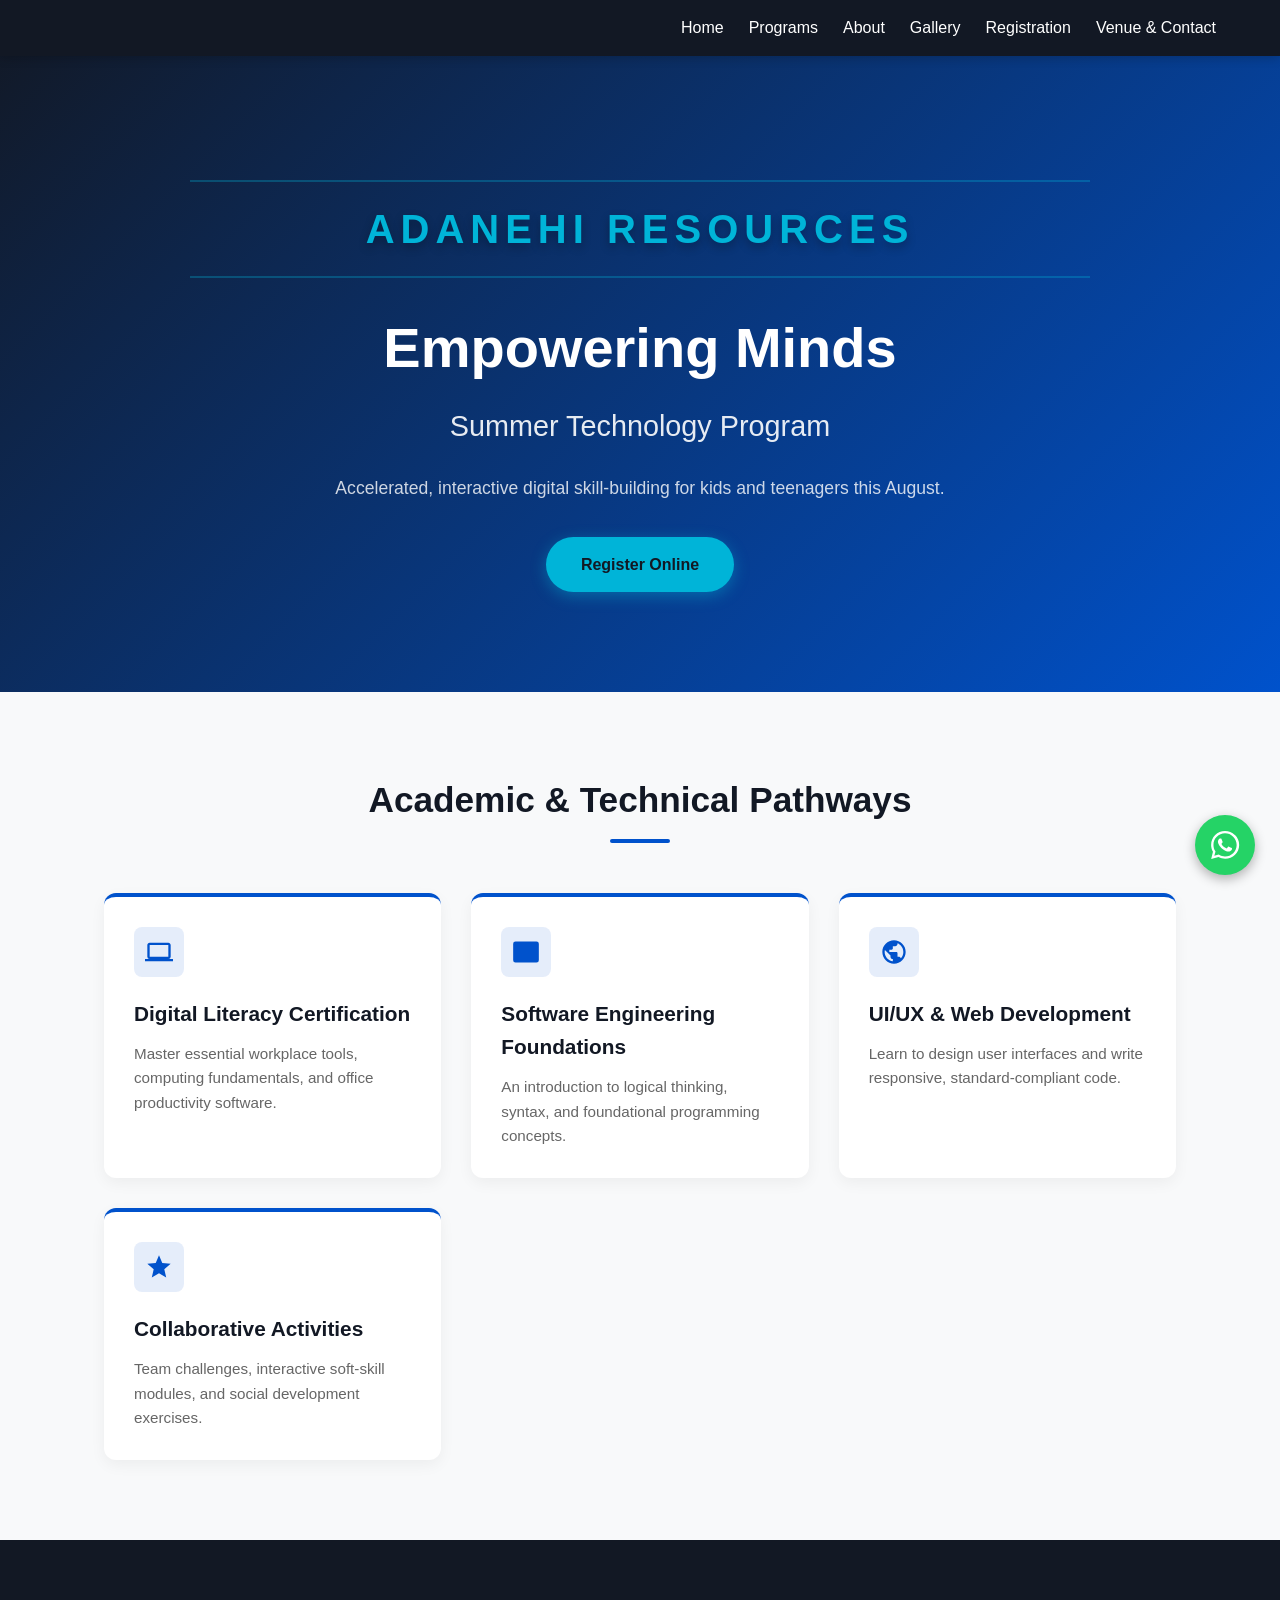
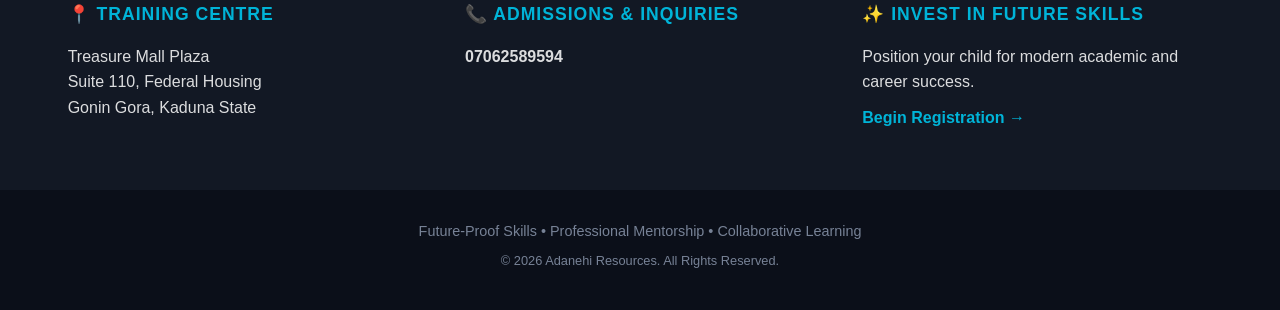
==== index.html @ 28933178 "Update index.html" ====
<!DOCTYPE html>
<html lang="en">
<head>
    <meta charset="UTF-8">
    <meta name="viewport" content="width=device-width, initial-scale=1.0">
    <title>Adanehi Resources | Technical Training Program</title>
    <link rel="stylesheet" href="style.css">
</head>
<body>
    <nav>
        <div class="hamburger" id="hamburger">
            <span></span>
            <span></span>
            <span></span>
        </div>
        <div class="nav-container" id="navMenu">
            <a href="#" class="nav-link">Home</a>
            <a href="#programs" class="nav-link">Programs</a>
            <a href="about.html" class="nav-link">About</a>
            <a href="#gallery" class="nav-link">Gallery</a>
            <a href="registration.html" class="nav-link">Registration</a>
            <a href="#venue" class="nav-link">Venue & Contact</a>
        </div>
    </nav>

    <header>
        <div class="header-content">
            <div class="brand-sub">ADANEHI RESOURCES</div>
            <h1 class="logo">Empowering Minds</h1>
            <div class="summer-title">Summer Technology Program</div>
            <p class="hero-desc">Accelerated, interactive digital skill-building for kids and teenagers this August.</p>
            <a href="registration.html" class="enroll-btn">Register Online</a>
        </div>
    </header>

    <section id="programs" class="vintage-border">
        <h2 class="section-title">Academic & Technical Pathways</h2>
        <div class="programs">
            <div class="program-card">
                <div class="icon-wrap">
                    <svg class="feature-icon" viewBox="0 0 24 24"><path fill="currentColor" d="M4,6H20V16H4M20,18A2,2 0 0,0 22,16V6C22,4.89 21.1,4 20,4H4C2.89,4 2,4.89 2,6V16A2,2 0 0,0 4,18H0V20H24V18H20Z"/></svg>
                </div>
                <h3>Digital Literacy Certification</h3>
                <p>Master essential workplace tools, computing fundamentals, and office productivity software.</p>
            </div>
            <div class="program-card">
                <div class="icon-wrap">
                    <svg class="feature-icon" viewBox="0 0 24 24"><path fill="currentColor" d="M20,11H4V13H20V11M20,15H4V17H20V15M20,7H4V9H20V7M21,3H3A2,2 0 0,0 1,5V19A2,2 0 0,0 3,21H21A2,2 0 0,0 23,19V5A2,2 0 0,0 21,3Z"/></svg>
                </div>
                <h3>Software Engineering Foundations</h3>
                <p>An introduction to logical thinking, syntax, and foundational programming concepts.</p>
            </div>
            <div class="program-card">
                <div class="icon-wrap">
                    <svg class="feature-icon" viewBox="0 0 24 24"><path fill="currentColor" d="M12 2C6.47 2 2 6.47 2 12s4.47 10 10 10 10-4.47 10-10S17.53 2 12 2zm-1 17.93c-3.95-.49-7-3.85-7-7.93 0-.62.08-1.21.21-1.79L9 15v1c0 1.1.9 2 2 2v1.93zm6.9-2.53c-.26-.81-1-1.4-1.9-1.4h-1v-3c0-.55-.45-1-1-1h-6v-2h2c.55 0 1-.45 1-1V7h2c1.1 0 2-.9 2-2v-.41c2.93 1.19 5 4.06 5 7.41 0 2.08-.8 3.97-2.1 5.4z"/></svg>
                </div>
                <h3>UI/UX & Web Development</h3>
                <p>Learn to design user interfaces and write responsive, standard-compliant code.</p>
            </div>
            <div class="program-card">
                <div class="icon-wrap">
                    <svg class="feature-icon" viewBox="0 0 24 24"><path fill="currentColor" d="M12,17.27L18.18,21L16.54,13.97L22,9.24L14.81,8.62L12,2L9.19,8.62L2,9.24L7.45,13.97L5.82,21L12,17.27Z"/></svg>
                </div>
                <h3>Collaborative Activities</h3>
                <p>Team challenges, interactive soft-skill modules, and social development exercises.</p>
            </div>
        </div>
    </section>

    <section id="venue" class="venue-contact">
        <div class="info-box">
            <h3>📍 TRAINING CENTRE</h3>
            <p>Treasure Mall Plaza<br>
            Suite 110, Federal Housing<br>
            Gonin Gora, Kaduna State</p>
        </div>
        <div class="info-box">
            <h3>📞 ADMISSIONS & INQUIRIES</h3>
            <p class="phone-num">07062589594</p>
        </div>
        <div class="info-box">
            <h3>✨ INVEST IN FUTURE SKILLS</h3>
            <p>Position your child for modern academic and career success.</p>
            <a href="registration.html" class="text-link">Begin Registration →</a>
        </div>
    </section>

    <footer>
        <p>Future-Proof Skills • Professional Mentorship • Collaborative Learning</p>
        <p class="copyright">© 2026 Adanehi Resources. All Rights Reserved.</p>
    </footer>

    <a href="https://wa.me/2347062589594" target="_blank" class="whatsapp-float" title="Connect on WhatsApp">
        <svg xmlns="http://www.w3.org/2000/svg" viewBox="0 0 448 512" class="wa-icon">
            <path d="M380.9 97.1C339 55.1 283.2 32 223.9 32c-122.4 0-222 99.6-222 222 0 39.1 10.2 77.3 29.6 111L3 480l117.7-30.9c32.4 17.7 68.9 27 106.1 27h.1c122.3 0 224.1-99.6 224.1-222 0-59.3-25.2-115-67.1-157zm-157 341.6c-33.2 0-65.7-8.9-94-25.7l-6.7-4-69.8 18.3L72 359.2l-4.4-7c-18.5-29.4-28.2-63.3-28.2-98.2 0-101.7 82.8-184.5 184.6-184.5 49.3 0 95.6 19.2 130.4 54.1 34.8 34.9 56.2 81.2 56.1 130.5 0 101.8-84.9 184.6-186.6 184.6zm101.2-138.2c-5.5-2.8-32.8-16.2-37.9-18-5.1-1.9-8.8-2.8-12.5 2.8-3.7 5.6-14.3 18-17.6 21.8-3.2 3.7-6.5 4.2-12 1.4-32.6-16.3-54-29.1-75.5-66-5.7-9.8 5.7-9.1 16.3-30.3 1.8-3.7.9-6.9-.5-9.7-1.4-2.8-12.5-30.1-17.1-41.2-4.5-10.8-9.1-9.3-12.5-9.5-3.2-.2-6.9-.2-10.6-.2-3.7 0-9.7 1.4-14.8 6.9-5.1 5.6-19.4 19-19.4 46.3 0 27.3 19.9 53.7 22.6 57.4 2.8 3.7 39.1 59.7 94.8 83.8 35.2 15.2 49 16.5 66.6 13.9 10.7-1.6 32.8-13.4 37.4-26.4 4.6-13 4.6-24.1 3.2-26.4-1.3-2.5-5-3.9-10.5-6.6z"/>
        </svg>
    </a>

    <script src="script.js" defer></script>
</body>
</html>
---- style.css ----
/* ==========================================
   1. GLOBAL VARIABLES & RESET
   ========================================== */
:root {
  --primary: #0052cc;      /* Deep tech blue */
  --secondary: #00b4d8;    /* Vibrant accent blue */
  --dark: #121824;         /* Rich dark background */
  --light: #f8f9fa;        /* Clean light grey */
  --text: #333333;         /* Dark grey prose text */
  --white: #ffffff;
}

* {
  margin: 0;
  padding: 0;
  box-sizing: border-box;
}

html {
  scroll-behavior: smooth;
  font-family: -apple-system, BlinkMacSystemFont, 'Segoe UI', Roboto, Helvetica, Arial, sans-serif;
}

body {
  background-color: var(--light);
  color: var(--text);
  line-height: 1.6;
}

/* ==========================================
   2. NAVIGATION BAR & HAMBURGER LOGIC
   ========================================== */
nav {
  background-color: var(--dark);
  padding: 15px 5%;
  position: fixed;
  width: 100%;
  top: 0;
  left: 0;
  z-index: 1000;
  display: flex;
  justify-content: flex-end; /* Aligns menu items to the right */
  align-items: center;
  box-shadow: 0 2px 10px rgba(0, 0, 0, 0.2);
}

.nav-container {
  display: flex;
  gap: 25px;
}

.nav-link {
  color: var(--white);
  text-decoration: none;
  font-weight: 500;
  font-size: 1rem;
  transition: color 0.3s ease;
}

.nav-link:hover {
  color: var(--secondary);
}

/* Hamburger icon default state (Hidden on desktop) */
.hamburger {
  display: none;
  flex-direction: column;
  justify-content: space-between;
  width: 30px;
  height: 21px;
  cursor: pointer;
}

.hamburger span {
  display: block;
  height: 3px;
  width: 100%;
  background-color: var(--white);
  border-radius: 3px;
  transition: all 0.3s ease;
}

/* ==========================================
   3. HERO HEADER SECTION
   ========================================== */
header {
  background: linear-gradient(135deg, var(--dark) 0%, var(--primary) 100%);
  color: var(--white);
  padding: 180px 5% 100px 5%; /* Top padding leaves space for fixed nav */
  text-align: center;
}

.header-content {
  max-width: 900px; /* Widened slightly to give the banner breathing room */
  margin: 0 auto;
}

/* Wide, Massive Banner Style for Brand Title */
.brand-sub {
  display: block;
  width: 100%;
  font-size: 2.5rem;             /* Massive text size */
  font-weight: 900;              /* Ultra-bold */
  color: var(--secondary);       /* Vibrant accent blue */
  letter-spacing: 6px;           /* Wide structural tracking */
  text-transform: uppercase;     /* Keeps it clean in all-caps */
  margin-bottom: 25px;           /* Generous spacing underneath */
  padding: 15px 0;
  border-top: 2px solid rgba(0, 180, 216, 0.3);    /* Subtle framing line top */
  border-bottom: 2px solid rgba(0, 180, 216, 0.3); /* Subtle framing line bottom */
  text-shadow: 0 4px 10px rgba(0, 0, 0, 0.3);      /* Makes it pop off the background */
}

.logo {
  font-size: 3.5rem;
  font-weight: 800;
  margin-bottom: 10px;
}

.summer-title {
  font-size: 1.8rem;
  font-weight: 300;
  opacity: 0.9;
  margin-bottom: 25px;
}

.hero-desc {
  font-size: 1.1rem;
  opacity: 0.8;
  margin-bottom: 35px;
}

.enroll-btn {
  display: inline-block;
  background-color: var(--secondary);
  color: var(--dark);
  text-decoration: none;
  padding: 15px 35px;
  font-weight: 700;
  border-radius: 50px;
  transition: transform 0.2s ease, box-shadow 0.2s ease;
  box-shadow: 0 4px 15px rgba(0, 180, 216, 0.4);
}

.enroll-btn:hover {
  transform: translateY(-2px);
  box-shadow: 0 6px 20px rgba(0, 180, 216, 0.6);
}

/* ==========================================
   4. PROGRAMS SECTION (GRID MESH)
   ========================================== */
#programs {
  padding: 80px 5%;
  max-width: 1200px;
  margin: 0 auto;
}

.section-title {
  text-align: center;
  font-size: 2.2rem;
  color: var(--dark);
  margin-bottom: 50px;
  position: relative;
}

.section-title::after {
  content: '';
  display: block;
  width: 60px;
  height: 4px;
  background-color: var(--primary);
  margin: 10px auto 0 auto;
  border-radius: 2px;
}

.programs {
  display: grid;
  grid-template-columns: repeat(auto-fit, minmax(250px, 1fr));
  gap: 30px;
}

.program-card {
  background-color: var(--white);
  padding: 30px;
  border-radius: 12px;
  box-shadow: 0 5px 15px rgba(0,0,0,0.05);
  transition: transform 0.3s ease;
  border-top: 4px solid var(--primary);
}

.program-card:hover {
  transform: translateY(-5px);
}

.icon-wrap {
  width: 50px;
  height: 50px;
  background-color: rgba(0, 82, 204, 0.1);
  border-radius: 8px;
  display: flex;
  align-items: center;
  justify-content: center;
  margin-bottom: 20px;
  color: var(--primary);
}

.feature-icon {
  width: 28px;
  height: 28px;
}

.program-card h3 {
  margin-bottom: 12px;
  font-size: 1.3rem;
  color: var(--dark);
}

.program-card p {
  font-size: 0.95rem;
  color: #666;
}

/* ==========================================
   5. VENUE & CONTACT SECTION
   ========================================== */
.venue-contact {
  background-color: var(--dark);
  color: var(--white);
  padding: 60px 5%;
  display: flex;
  flex-wrap: wrap;
  justify-content: space-around;
  gap: 40px;
}

.info-box {
  flex: 1 1 280px;
  max-width: 350px;
}

.info-box h3 {
  color: var(--secondary);
  font-size: 1.1rem;
  letter-spacing: 1px;
  margin-bottom: 15px;
}

.info-box p {
  opacity: 0.85;
  font-size: 1rem;
}

.phone-num {
  font-size: 1.5rem;
  font-weight: 700;
  color: var(--white);
}

.text-link {
  color: var(--secondary);
  text-decoration: none;
  display: inline-block;
  margin-top: 10px;
  font-weight: 600;
}

.text-link:hover {
  text-decoration: underline;
}

/* ==========================================
   6. FOOTER
   ========================================== */
footer {
  background-color: #0b0f19;
  color: #778296;
  text-align: center;
  padding: 30px 5%;
  font-size: 0.9rem;
}

footer p {
  margin-bottom: 8px;
}

.copyright {
  font-size: 0.8rem;
}

/* ==========================================
   7. WHATSAPP FLOATING BUTTON
   ========================================== */
.whatsapp-float {
  position: fixed;
  bottom: 25px;
  right: 25px;
  background-color: #25d366;
  color: white;
  width: 60px;
  height: 60px;
  border-radius: 50px;
  display: flex;
  align-items: center;
  justify-content: center;
  box-shadow: 0 4px 12px rgba(0,0,0,0.3);
  z-index: 999;
  transition: transform 0.3s ease;
}

.whatsapp-float:hover {
  transform: scale(1.1);
}

.wa-icon {
  width: 32px;
  height: 32px;
  fill: currentColor;
}

/* ==========================================
   8. RESPONSIVE MEDIA QUERIES (MOBILE)
   ========================================== */
@media (max-width: 768px) {
  /* Navigation adjustments */
  .hamburger {
    display: flex; /* Show hamburger icon on mobile */
  }

  .nav-container {
    position: fixed;
    top: 51px; /* Positions drawer right below the nav bar container */
    right: -100%; /* Perfectly hides the panel off-screen to the right */
    width: 250px;
    height: calc(100vh - 51px);
    background-color: var(--dark);
    flex-direction: column;
    padding: 40px 20px;
    gap: 30px;
    transition: right 0.4s ease-in-out;
    box-shadow: -5px 0 15px rgba(0,0,0,0.3);
  }

  /* Triggered by your JavaScript classList.toggle('active') */
  .nav-container.active {
    right: 0; 
  }

  .nav-link {
    font-size: 1.2rem;
    border-bottom: 1px solid rgba(255,255,255,0.1);
    padding-bottom: 10px;
  }

  /* Responsive Banner scaling for mobile viewports */
  .brand-sub {
    font-size: 1.6rem;   /* Responsively shrinks text on mobile screens */
    letter-spacing: 3px; /* Slightly tighter text tracking on mobile */
  }

  .logo {
    font-size: 2.5rem;
  }
}
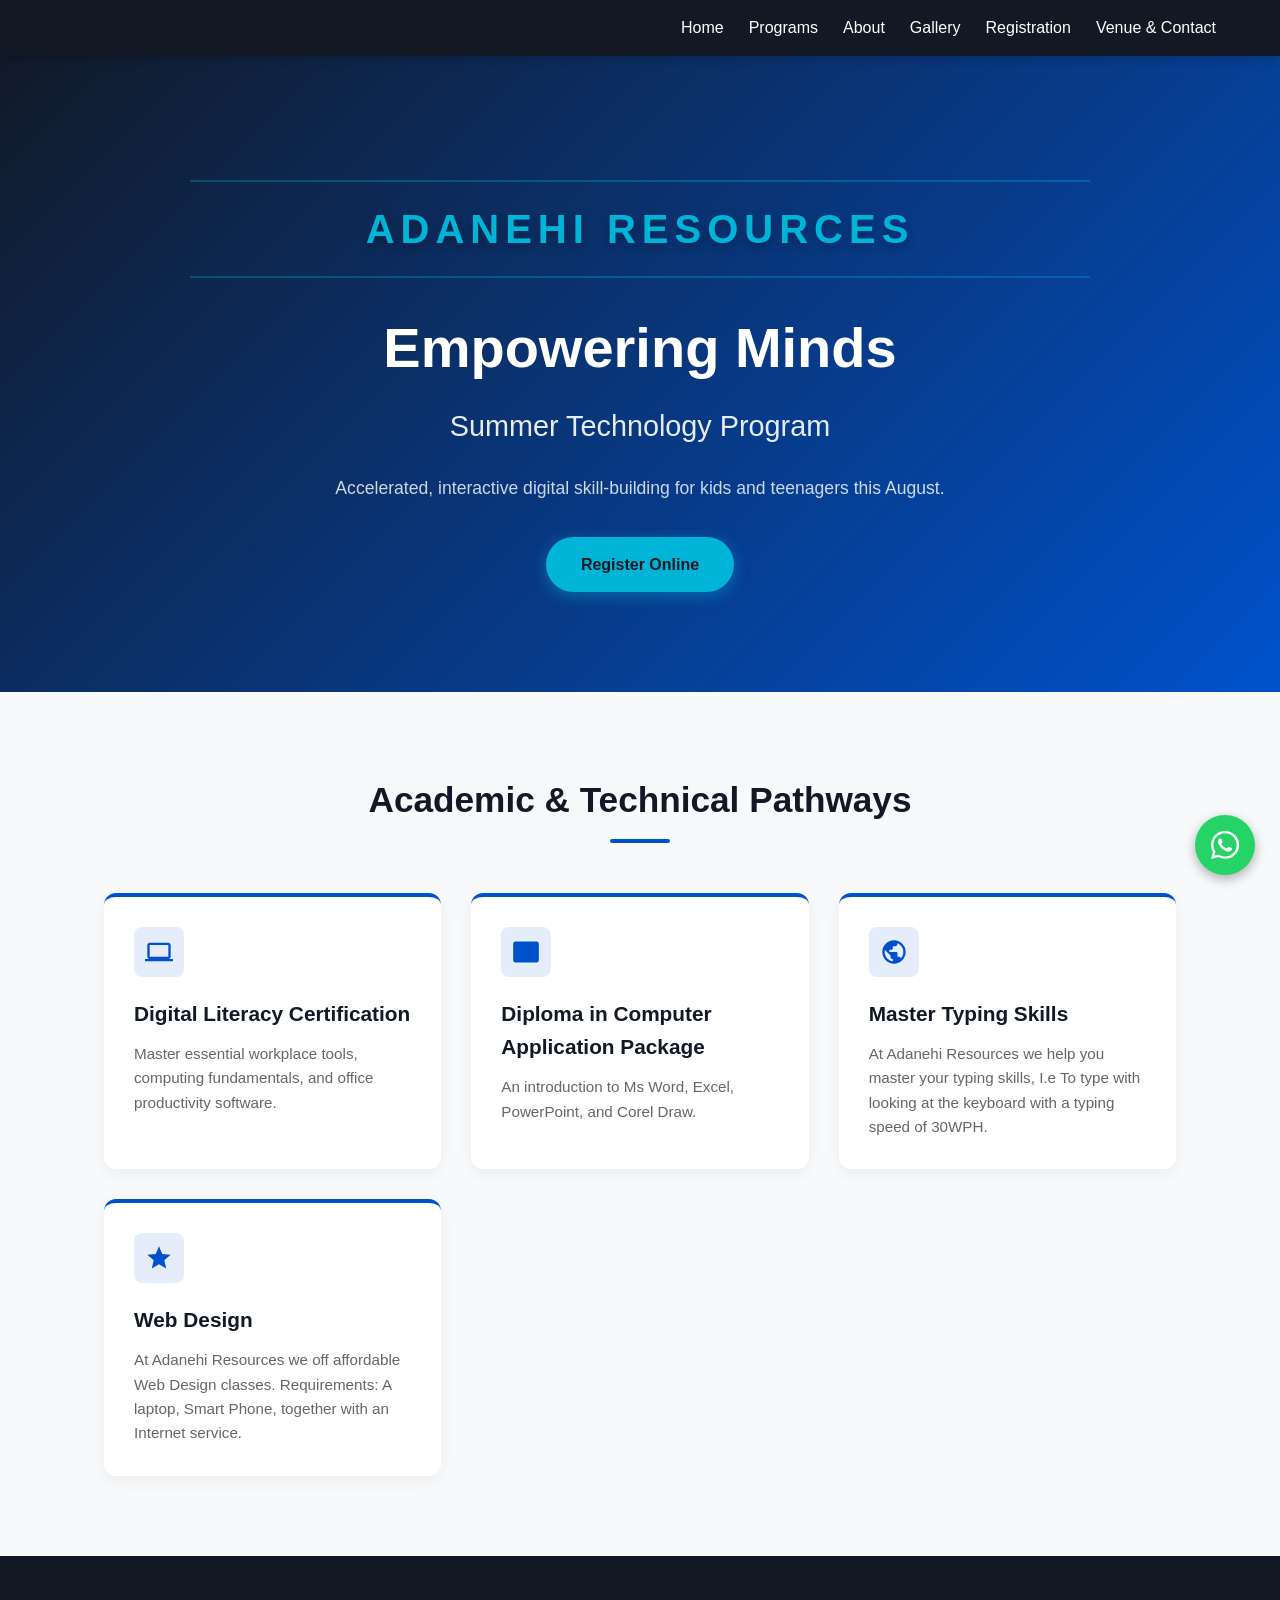
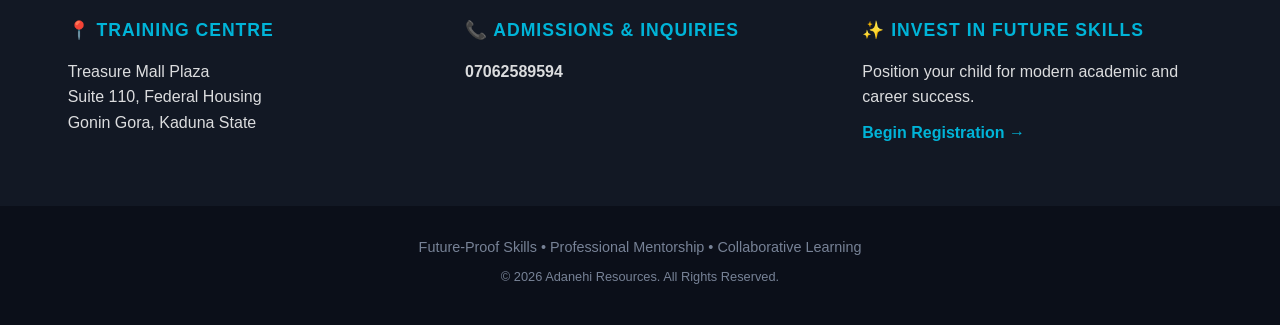
==== commit 73ecbf70: "Update index.html" ====
--- a/index.html
+++ b/index.html
@@ -25,7 +25,7 @@
 
     <header>
         <div class="header-content">
-            <div class="brand-sub">ADANEHI RESOURCES</div>
+            <h1 class="brand-sub">ADANEHI RESOURCES</h1>
             <h1 class="logo">Empowering Minds</h1>
             <div class="summer-title">Summer Technology Program</div>
             <p class="hero-desc">Accelerated, interactive digital skill-building for kids and teenagers this August.</p>
@@ -47,22 +47,22 @@
                 <div class="icon-wrap">
                     <svg class="feature-icon" viewBox="0 0 24 24"><path fill="currentColor" d="M20,11H4V13H20V11M20,15H4V17H20V15M20,7H4V9H20V7M21,3H3A2,2 0 0,0 1,5V19A2,2 0 0,0 3,21H21A2,2 0 0,0 23,19V5A2,2 0 0,0 21,3Z"/></svg>
                 </div>
-                <h3>Software Engineering Foundations</h3>
-                <p>An introduction to logical thinking, syntax, and foundational programming concepts.</p>
+                <h3>Diploma in  Computer Application Package</h3>
+                <p>An introduction to Ms Word, Excel, PowerPoint, and Corel Draw.</p>
             </div>
             <div class="program-card">
                 <div class="icon-wrap">
                     <svg class="feature-icon" viewBox="0 0 24 24"><path fill="currentColor" d="M12 2C6.47 2 2 6.47 2 12s4.47 10 10 10 10-4.47 10-10S17.53 2 12 2zm-1 17.93c-3.95-.49-7-3.85-7-7.93 0-.62.08-1.21.21-1.79L9 15v1c0 1.1.9 2 2 2v1.93zm6.9-2.53c-.26-.81-1-1.4-1.9-1.4h-1v-3c0-.55-.45-1-1-1h-6v-2h2c.55 0 1-.45 1-1V7h2c1.1 0 2-.9 2-2v-.41c2.93 1.19 5 4.06 5 7.41 0 2.08-.8 3.97-2.1 5.4z"/></svg>
                 </div>
-                <h3>UI/UX & Web Development</h3>
-                <p>Learn to design user interfaces and write responsive, standard-compliant code.</p>
+                <h3>Master Typing Skills</h3>
+                <p>At Adanehi Resources we help you master your typing skills, I.e To type with looking at the keyboard with a typing speed of 30WPH.</p>
             </div>
             <div class="program-card">
                 <div class="icon-wrap">
                     <svg class="feature-icon" viewBox="0 0 24 24"><path fill="currentColor" d="M12,17.27L18.18,21L16.54,13.97L22,9.24L14.81,8.62L12,2L9.19,8.62L2,9.24L7.45,13.97L5.82,21L12,17.27Z"/></svg>
                 </div>
-                <h3>Collaborative Activities</h3>
-                <p>Team challenges, interactive soft-skill modules, and social development exercises.</p>
+                <h3>Web Design</h3>
+                <p>At Adanehi Resources we off affordable Web Design classes. Requirements: A laptop, Smart Phone, together with an Internet service.</p>
             </div>
         </div>
     </section>
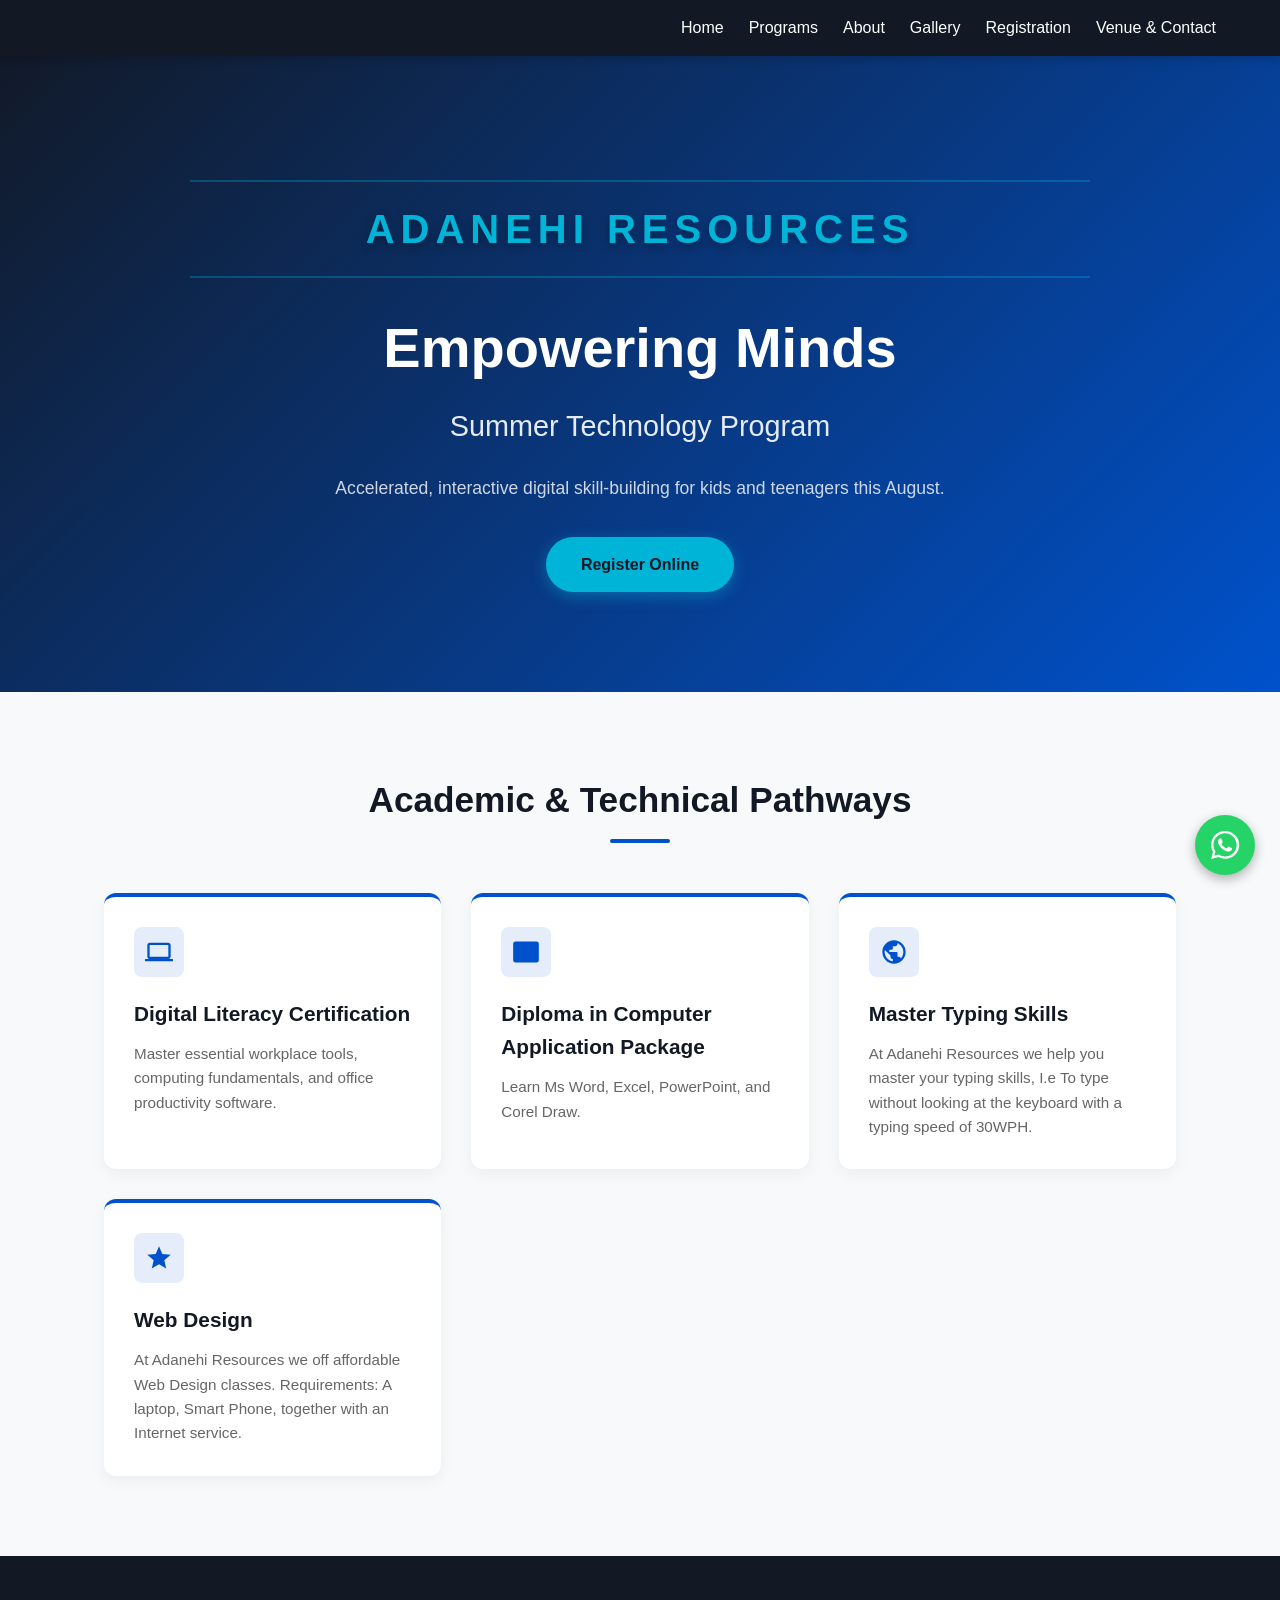
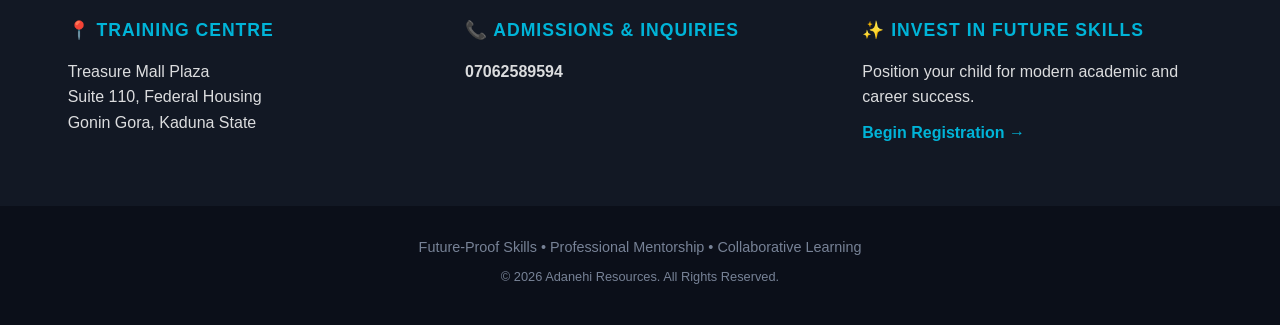
==== commit 3475971d: "Update index.html" ====
--- a/index.html
+++ b/index.html
@@ -48,14 +48,14 @@
                     <svg class="feature-icon" viewBox="0 0 24 24"><path fill="currentColor" d="M20,11H4V13H20V11M20,15H4V17H20V15M20,7H4V9H20V7M21,3H3A2,2 0 0,0 1,5V19A2,2 0 0,0 3,21H21A2,2 0 0,0 23,19V5A2,2 0 0,0 21,3Z"/></svg>
                 </div>
                 <h3>Diploma in  Computer Application Package</h3>
-                <p>An introduction to Ms Word, Excel, PowerPoint, and Corel Draw.</p>
+                <p>Learn Ms Word, Excel, PowerPoint, and Corel Draw.</p>
             </div>
             <div class="program-card">
                 <div class="icon-wrap">
                     <svg class="feature-icon" viewBox="0 0 24 24"><path fill="currentColor" d="M12 2C6.47 2 2 6.47 2 12s4.47 10 10 10 10-4.47 10-10S17.53 2 12 2zm-1 17.93c-3.95-.49-7-3.85-7-7.93 0-.62.08-1.21.21-1.79L9 15v1c0 1.1.9 2 2 2v1.93zm6.9-2.53c-.26-.81-1-1.4-1.9-1.4h-1v-3c0-.55-.45-1-1-1h-6v-2h2c.55 0 1-.45 1-1V7h2c1.1 0 2-.9 2-2v-.41c2.93 1.19 5 4.06 5 7.41 0 2.08-.8 3.97-2.1 5.4z"/></svg>
                 </div>
                 <h3>Master Typing Skills</h3>
-                <p>At Adanehi Resources we help you master your typing skills, I.e To type with looking at the keyboard with a typing speed of 30WPH.</p>
+                <p>At Adanehi Resources we help you master your typing skills, I.e To type without looking at the keyboard with a typing speed of 30WPH.</p>
             </div>
             <div class="program-card">
                 <div class="icon-wrap">
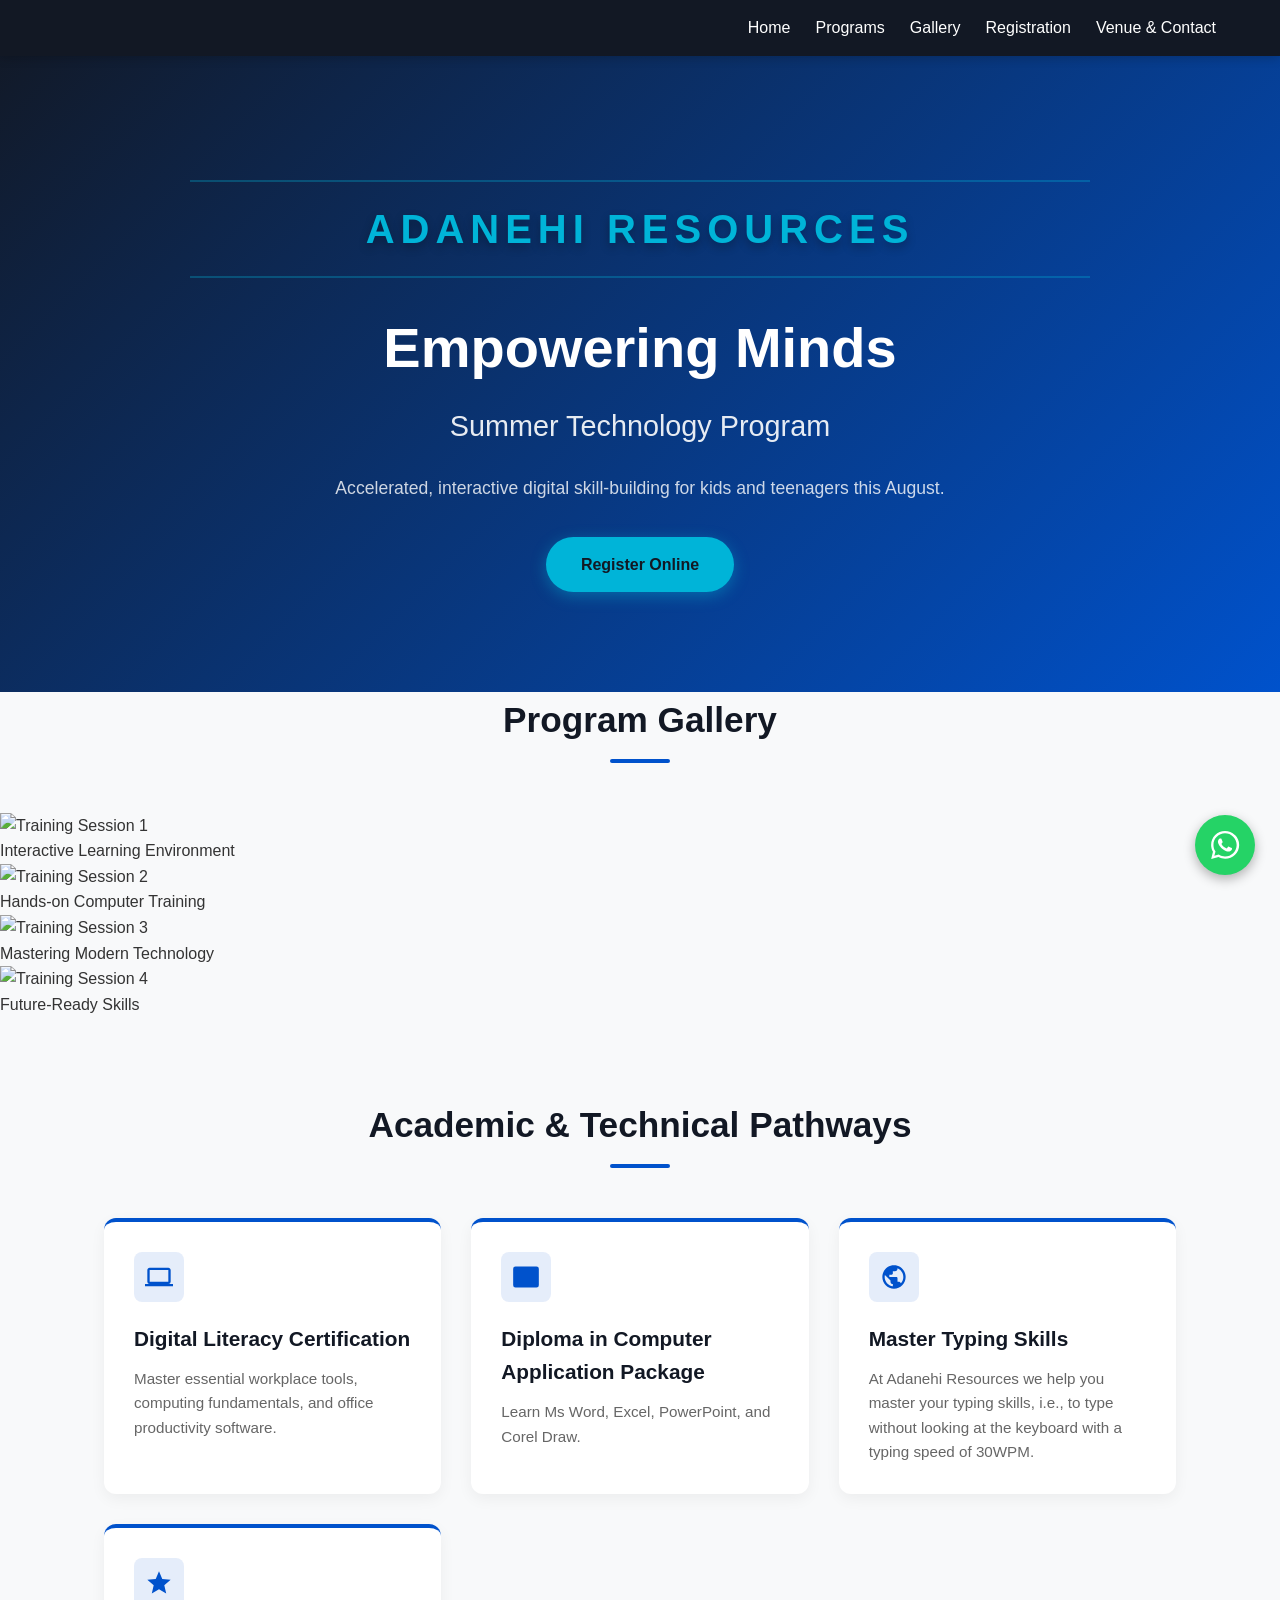
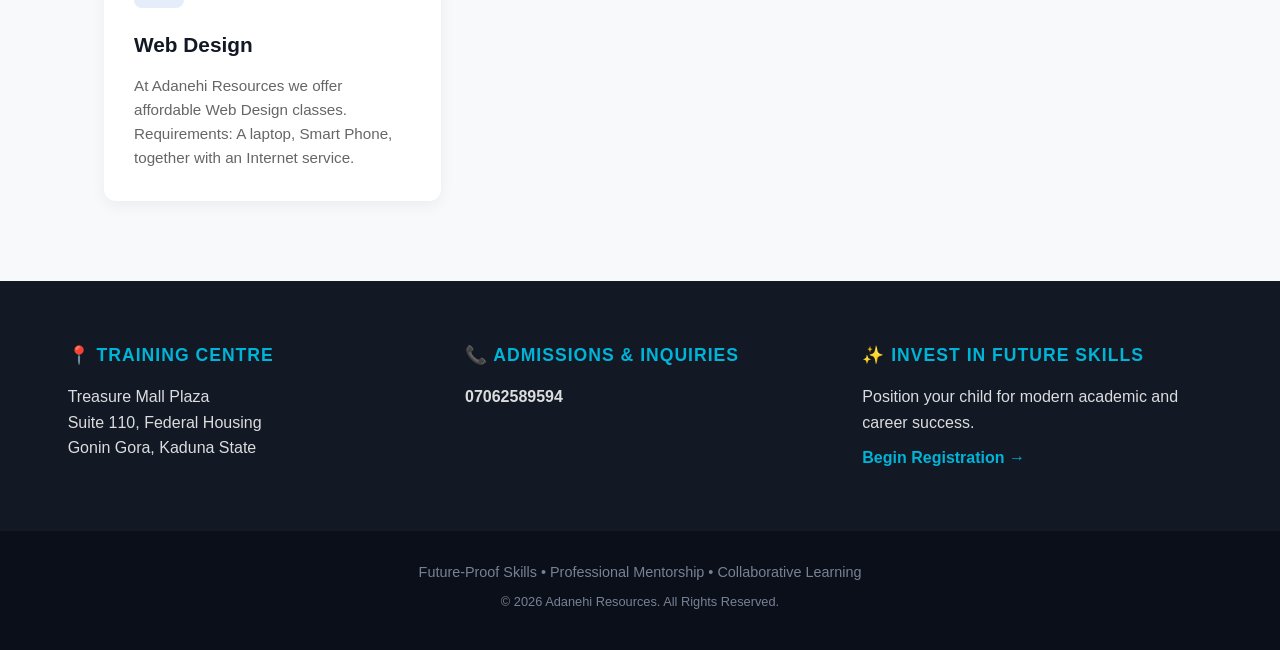
==== commit 411b281c: "Update index.html" ====
--- a/index.html
+++ b/index.html
@@ -16,7 +16,6 @@
         <div class="nav-container" id="navMenu">
             <a href="#" class="nav-link">Home</a>
             <a href="#programs" class="nav-link">Programs</a>
-            <a href="about.html" class="nav-link">About</a>
             <a href="#gallery" class="nav-link">Gallery</a>
             <a href="registration.html" class="nav-link">Registration</a>
             <a href="#venue" class="nav-link">Venue & Contact</a>
@@ -33,6 +32,35 @@
         </div>
     </header>
 
+    <section id="gallery" class="slider-section">
+        <h2 class="section-title">Program Gallery</h2>
+        <div class="slider-container">
+            <div class="slide fade">
+                <img src="https://picsum.photos/id/10/800/400" alt="Training Session 1">
+                <div class="slide-caption">Interactive Learning Environment</div>
+            </div>
+            <div class="slide fade">
+                <img src="https://picsum.photos/id/20/800/400" alt="Training Session 2">
+                <div class="slide-caption">Hands-on Computer Training</div>
+            </div>
+            <div class="slide fade">
+                <img src="https://picsum.photos/id/60/800/400" alt="Training Session 3">
+                <div class="slide-caption">Mastering Modern Technology</div>
+            </div>
+            <div class="slide fade">
+                <img src="https://picsum.photos/id/180/800/400" alt="Training Session 4">
+                <div class="slide-caption">Future-Ready Skills</div>
+            </div>
+            
+            <div class="slider-dots">
+                <span class="dot" onclick="currentSlide(1)"></span>
+                <span class="dot" onclick="currentSlide(2)"></span>
+                <span class="dot" onclick="currentSlide(3)"></span>
+                <span class="dot" onclick="currentSlide(4)"></span>
+            </div>
+        </div>
+    </section>
+
     <section id="programs" class="vintage-border">
         <h2 class="section-title">Academic & Technical Pathways</h2>
         <div class="programs">
@@ -47,7 +75,7 @@
                 <div class="icon-wrap">
                     <svg class="feature-icon" viewBox="0 0 24 24"><path fill="currentColor" d="M20,11H4V13H20V11M20,15H4V17H20V15M20,7H4V9H20V7M21,3H3A2,2 0 0,0 1,5V19A2,2 0 0,0 3,21H21A2,2 0 0,0 23,19V5A2,2 0 0,0 21,3Z"/></svg>
                 </div>
-                <h3>Diploma in  Computer Application Package</h3>
+                <h3>Diploma in Computer Application Package</h3>
                 <p>Learn Ms Word, Excel, PowerPoint, and Corel Draw.</p>
             </div>
             <div class="program-card">
@@ -55,14 +83,14 @@
                     <svg class="feature-icon" viewBox="0 0 24 24"><path fill="currentColor" d="M12 2C6.47 2 2 6.47 2 12s4.47 10 10 10 10-4.47 10-10S17.53 2 12 2zm-1 17.93c-3.95-.49-7-3.85-7-7.93 0-.62.08-1.21.21-1.79L9 15v1c0 1.1.9 2 2 2v1.93zm6.9-2.53c-.26-.81-1-1.4-1.9-1.4h-1v-3c0-.55-.45-1-1-1h-6v-2h2c.55 0 1-.45 1-1V7h2c1.1 0 2-.9 2-2v-.41c2.93 1.19 5 4.06 5 7.41 0 2.08-.8 3.97-2.1 5.4z"/></svg>
                 </div>
                 <h3>Master Typing Skills</h3>
-                <p>At Adanehi Resources we help you master your typing skills, I.e To type without looking at the keyboard with a typing speed of 30WPH.</p>
+                <p>At Adanehi Resources we help you master your typing skills, i.e., to type without looking at the keyboard with a typing speed of 30WPM.</p>
             </div>
             <div class="program-card">
                 <div class="icon-wrap">
                     <svg class="feature-icon" viewBox="0 0 24 24"><path fill="currentColor" d="M12,17.27L18.18,21L16.54,13.97L22,9.24L14.81,8.62L12,2L9.19,8.62L2,9.24L7.45,13.97L5.82,21L12,17.27Z"/></svg>
                 </div>
                 <h3>Web Design</h3>
-                <p>At Adanehi Resources we off affordable Web Design classes. Requirements: A laptop, Smart Phone, together with an Internet service.</p>
+                <p>At Adanehi Resources we offer affordable Web Design classes. Requirements: A laptop, Smart Phone, together with an Internet service.</p>
             </div>
         </div>
     </section>
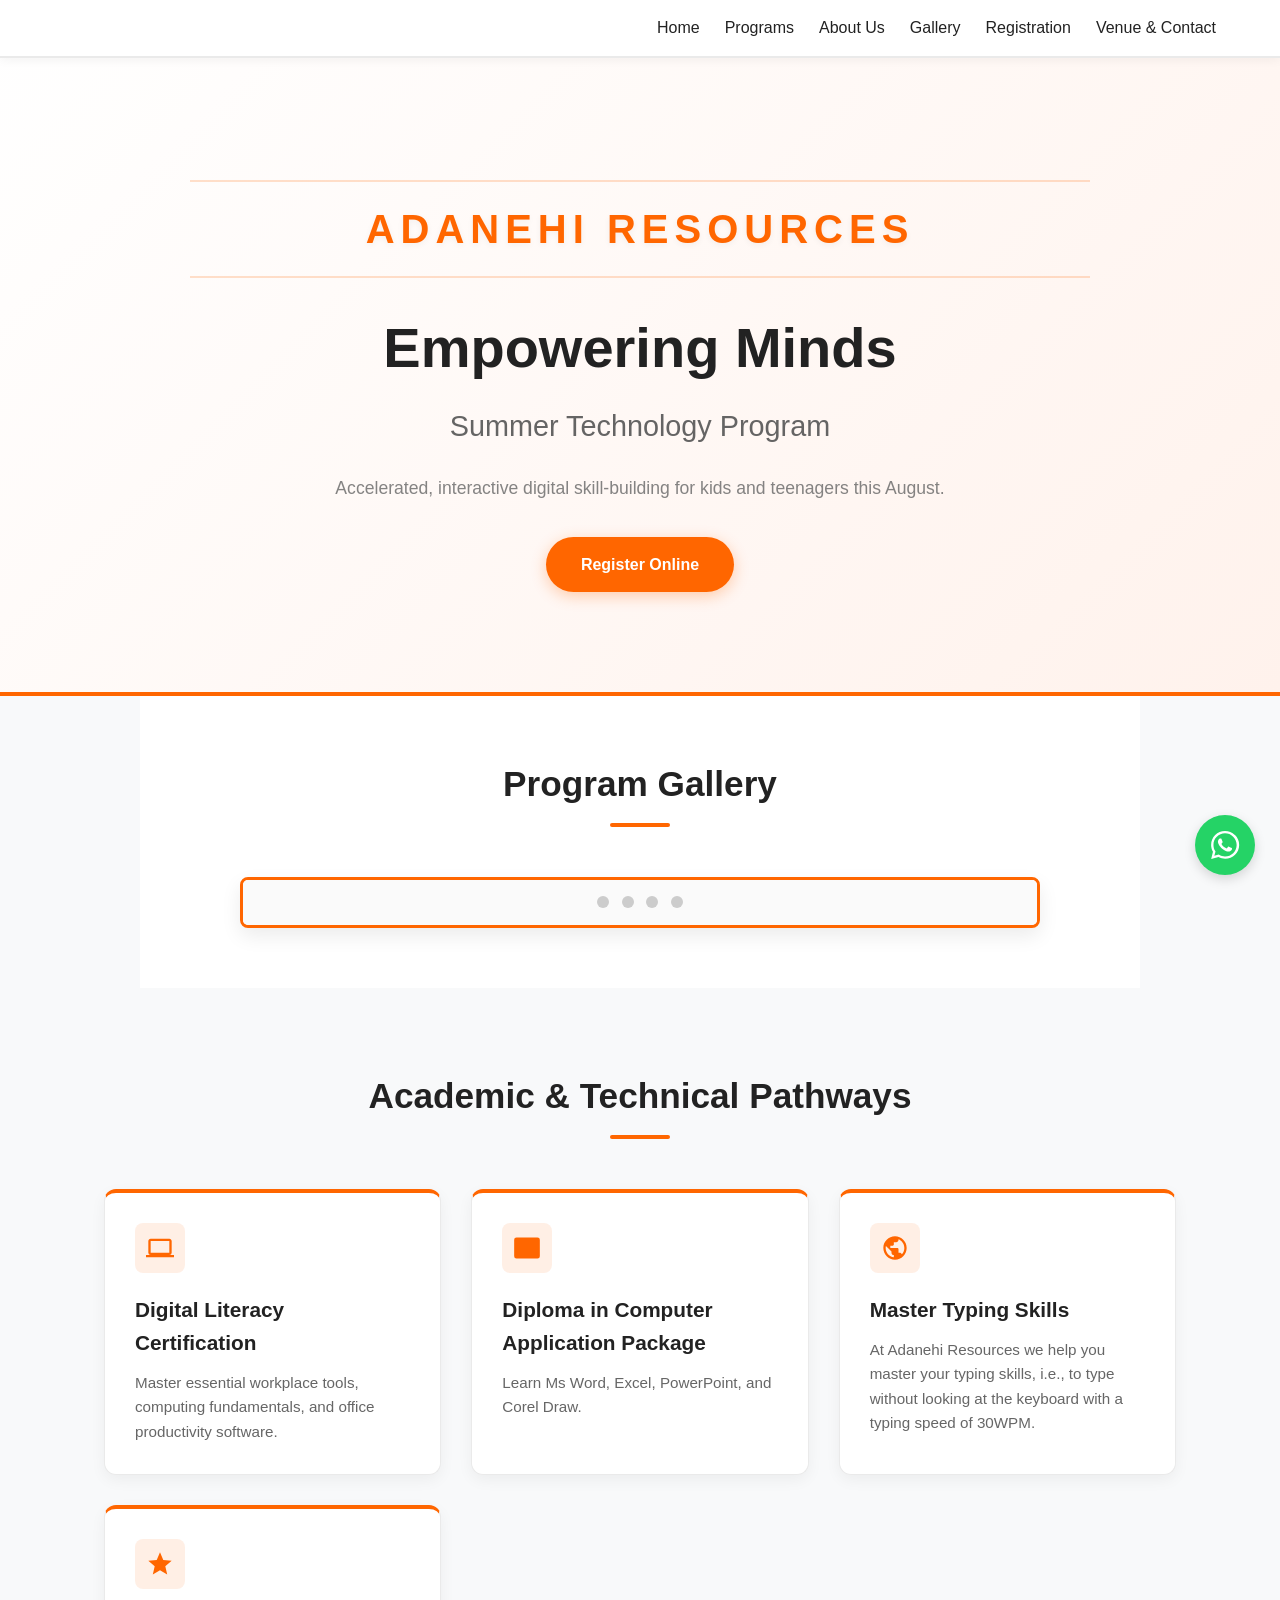
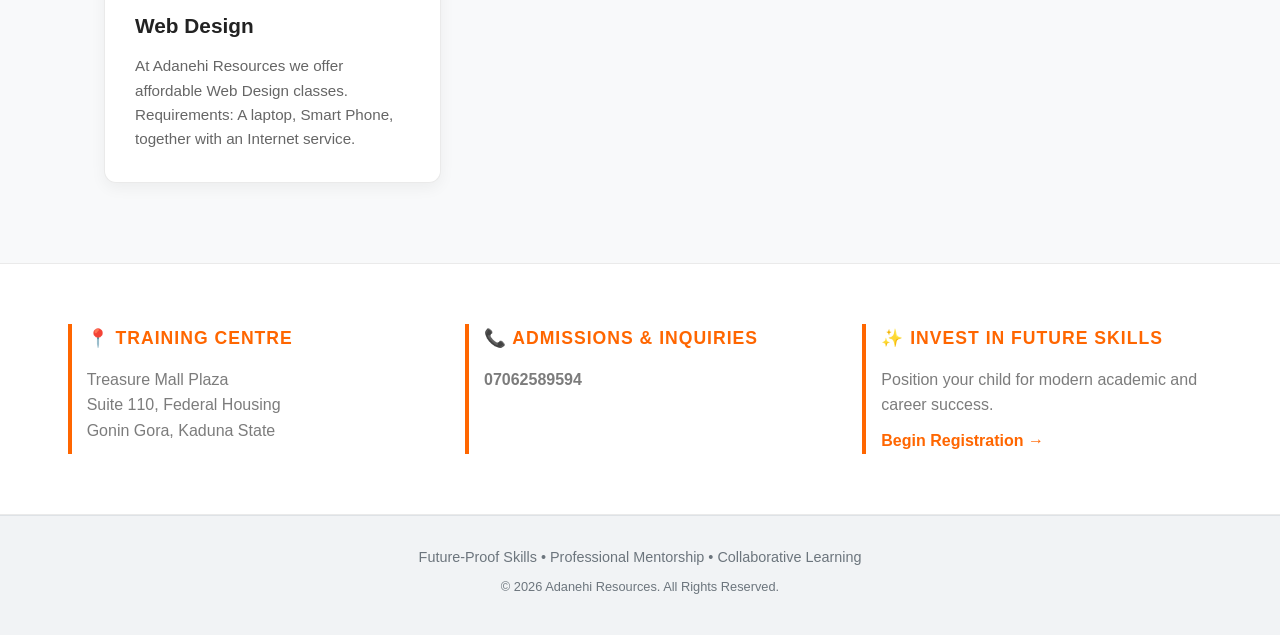
==== commit 0f1758ee: "Update index.html" ====
--- a/index.html
+++ b/index.html
@@ -16,7 +16,10 @@
         <div class="nav-container" id="navMenu">
             <a href="#" class="nav-link">Home</a>
             <a href="#programs" class="nav-link">Programs</a>
-            <a href="#gallery" class="nav-link">Gallery</a>
+            <a href="#gallery"
+class="nav-link">About Us</a>
+            <a href="#gallery"
+ class="nav-link">Gallery</a>
             <a href="registration.html" class="nav-link">Registration</a>
             <a href="#venue" class="nav-link">Venue & Contact</a>
         </div>
--- a/style.css
+++ b/style.css
@@ -1,12 +1,14 @@
 /* ==========================================
-   1. GLOBAL VARIABLES & RESET
+   1. GLOBAL VARIABLES & RESET (Clean White & Orange Theme)
    ========================================== */
 :root {
-  --primary: #0052cc;      /* Deep tech blue */
-  --secondary: #00b4d8;    /* Vibrant accent blue */
-  --dark: #121824;         /* Rich dark background */
-  --light: #f8f9fa;        /* Clean light grey */
-  --text: #333333;         /* Dark grey prose text */
+  --primary: #ff6600;      /* Vibrant Adanehi Orange */
+  --secondary: #e05b00;    /* Darker Accent Orange */
+  --dark: #222222;         /* Dark text / contrast details */
+  --card-bg: #ffffff;      /* Pure white card background */
+  --light: #f8f9fa;        /* Clean light grey background */
+  --text: #333333;         /* Dark charcoal prose text */
+  --text-muted: #666666;   /* Secondary muted text */
   --white: #ffffff;
 }
 
@@ -31,7 +33,8 @@
    2. NAVIGATION BAR & HAMBURGER LOGIC
    ========================================== */
 nav {
-  background-color: var(--dark);
+  background-color: var(--white);
+  border-bottom: 2px solid #eaeaea;
   padding: 15px 5%;
   position: fixed;
   width: 100%;
@@ -41,7 +44,7 @@
   display: flex;
   justify-content: flex-end; /* Aligns menu items to the right */
   align-items: center;
-  box-shadow: 0 2px 10px rgba(0, 0, 0, 0.2);
+  box-shadow: 0 2px 10px rgba(0, 0, 0, 0.05);
 }
 
 .nav-container {
@@ -50,7 +53,7 @@
 }
 
 .nav-link {
-  color: var(--white);
+  color: var(--dark);
   text-decoration: none;
   font-weight: 500;
   font-size: 1rem;
@@ -58,7 +61,7 @@
 }
 
 .nav-link:hover {
-  color: var(--secondary);
+  color: var(--primary);
 }
 
 /* Hamburger icon default state (Hidden on desktop) */
@@ -75,7 +78,7 @@
   display: block;
   height: 3px;
   width: 100%;
-  background-color: var(--white);
+  background-color: var(--dark);
   border-radius: 3px;
   transition: all 0.3s ease;
 }
@@ -84,14 +87,15 @@
    3. HERO HEADER SECTION
    ========================================== */
 header {
-  background: linear-gradient(135deg, var(--dark) 0%, var(--primary) 100%);
-  color: var(--white);
+  background: linear-gradient(135deg, #ffffff 0%, #fff2ec 100%);
+  border-bottom: 4px solid var(--primary);
+  color: var(--dark);
   padding: 180px 5% 100px 5%; /* Top padding leaves space for fixed nav */
   text-align: center;
 }
 
 .header-content {
-  max-width: 900px; /* Widened slightly to give the banner breathing room */
+  max-width: 900px;
   margin: 0 auto;
 }
 
@@ -99,22 +103,23 @@
 .brand-sub {
   display: block;
   width: 100%;
-  font-size: 2.5rem;             /* Massive text size */
-  font-weight: 900;              /* Ultra-bold */
-  color: var(--secondary);       /* Vibrant accent blue */
-  letter-spacing: 6px;           /* Wide structural tracking */
-  text-transform: uppercase;     /* Keeps it clean in all-caps */
-  margin-bottom: 25px;           /* Generous spacing underneath */
+  font-size: 2.5rem;             
+  font-weight: 900;              
+  color: var(--primary);         
+  letter-spacing: 6px;           
+  text-transform: uppercase;     
+  margin-bottom: 25px;           
   padding: 15px 0;
-  border-top: 2px solid rgba(0, 180, 216, 0.3);    /* Subtle framing line top */
-  border-bottom: 2px solid rgba(0, 180, 216, 0.3); /* Subtle framing line bottom */
-  text-shadow: 0 4px 10px rgba(0, 0, 0, 0.3);      /* Makes it pop off the background */
+  border-top: 2px solid rgba(255, 102, 0, 0.2);    
+  border-bottom: 2px solid rgba(255, 102, 0, 0.2); 
+  text-shadow: 0 2px 6px rgba(0, 0, 0, 0.05);      
 }
 
 .logo {
   font-size: 3.5rem;
   font-weight: 800;
   margin-bottom: 10px;
+  color: var(--dark);
 }
 
 .summer-title {
@@ -122,29 +127,108 @@
   font-weight: 300;
   opacity: 0.9;
   margin-bottom: 25px;
+  color: #555555;
 }
 
 .hero-desc {
   font-size: 1.1rem;
   opacity: 0.8;
   margin-bottom: 35px;
+  color: var(--text-muted);
 }
 
 .enroll-btn {
   display: inline-block;
-  background-color: var(--secondary);
-  color: var(--dark);
+  background-color: var(--primary);
+  color: var(--white);
   text-decoration: none;
   padding: 15px 35px;
   font-weight: 700;
   border-radius: 50px;
   transition: transform 0.2s ease, box-shadow 0.2s ease;
-  box-shadow: 0 4px 15px rgba(0, 180, 216, 0.4);
+  box-shadow: 0 4px 15px rgba(255, 102, 0, 0.3);
 }
 
 .enroll-btn:hover {
   transform: translateY(-2px);
-  box-shadow: 0 6px 20px rgba(0, 180, 216, 0.6);
+  background-color: var(--secondary);
+  box-shadow: 0 6px 20px rgba(255, 102, 0, 0.4);
+}
+
+/* ==========================================
+   3.5 IMAGE SLIDER SECTION (4 SEC TRANSITION)
+   ========================================== */
+.slider-section {
+  padding: 60px 5%;
+  background-color: var(--white);
+  text-align: center;
+  max-width: 1000px;
+  margin: 0 auto;
+}
+
+.slider-container {
+  max-width: 800px;
+  position: relative;
+  margin: 0 auto;
+  overflow: hidden;
+  border: 3px solid var(--primary);
+  border-radius: 8px;
+  background-color: var(--card-bg);
+  box-shadow: 0 8px 20px rgba(0, 0, 0, 0.08);
+}
+
+.slide {
+  display: none;
+}
+
+.slide img {
+  width: 100%;
+  height: 400px;
+  object-fit: cover;
+  display: block;
+}
+
+.slide-caption {
+  color: var(--dark);
+  font-size: 1.1rem;
+  padding: 12px;
+  background-color: #fafafa;
+  text-align: center;
+  border-top: 1px solid #eaeaea;
+  font-weight: 500;
+}
+
+/* Fading animation for the 4-second transition */
+.fade {
+  animation-name: fadeEffect;
+  animation-duration: 1.5s;
+}
+
+@keyframes fadeEffect {
+  from { opacity: 0.4; }
+  to { opacity: 1; }
+}
+
+/* Dots navigation */
+.slider-dots {
+  text-align: center;
+  padding: 10px;
+  background: #fafafa;
+}
+
+.dot {
+  cursor: pointer;
+  height: 12px;
+  width: 12px;
+  margin: 0 4px;
+  background-color: #cccccc;
+  border-radius: 50%;
+  display: inline-block;
+  transition: background-color 0.3s ease;
+}
+
+.active, .dot:hover {
+  background-color: var(--primary);
 }
 
 /* ==========================================
@@ -154,6 +238,7 @@
   padding: 80px 5%;
   max-width: 1200px;
   margin: 0 auto;
+  background-color: var(--light);
 }
 
 .section-title {
@@ -181,12 +266,15 @@
 }
 
 .program-card {
-  background-color: var(--white);
+  background-color: var(--card-bg);
   padding: 30px;
   border-radius: 12px;
   box-shadow: 0 5px 15px rgba(0,0,0,0.05);
   transition: transform 0.3s ease;
   border-top: 4px solid var(--primary);
+  border-left: 1px solid #eaeaea;
+  border-right: 1px solid #eaeaea;
+  border-bottom: 1px solid #eaeaea;
 }
 
 .program-card:hover {
@@ -196,7 +284,7 @@
 .icon-wrap {
   width: 50px;
   height: 50px;
-  background-color: rgba(0, 82, 204, 0.1);
+  background-color: rgba(255, 102, 0, 0.1);
   border-radius: 8px;
   display: flex;
   align-items: center;
@@ -218,29 +306,33 @@
 
 .program-card p {
   font-size: 0.95rem;
-  color: #666;
+  color: var(--text-muted);
 }
 
 /* ==========================================
    5. VENUE & CONTACT SECTION
    ========================================== */
 .venue-contact {
-  background-color: var(--dark);
-  color: var(--white);
+  background-color: var(--white);
+  color: var(--dark);
   padding: 60px 5%;
   display: flex;
   flex-wrap: wrap;
   justify-content: space-around;
   gap: 40px;
+  border-top: 1px solid #eaeaea;
+  border-bottom: 1px solid #eaeaea;
 }
 
 .info-box {
   flex: 1 1 280px;
   max-width: 350px;
+  border-left: 4px solid var(--primary);
+  padding-left: 15px;
 }
 
 .info-box h3 {
-  color: var(--secondary);
+  color: var(--primary);
   font-size: 1.1rem;
   letter-spacing: 1px;
   margin-bottom: 15px;
@@ -249,16 +341,17 @@
 .info-box p {
   opacity: 0.85;
   font-size: 1rem;
+  color: var(--text-muted);
 }
 
 .phone-num {
   font-size: 1.5rem;
   font-weight: 700;
-  color: var(--white);
+  color: var(--dark);
 }
 
 .text-link {
-  color: var(--secondary);
+  color: var(--primary);
   text-decoration: none;
   display: inline-block;
   margin-top: 10px;
@@ -273,11 +366,12 @@
    6. FOOTER
    ========================================== */
 footer {
-  background-color: #0b0f19;
-  color: #778296;
+  background-color: #f1f3f5;
+  color: #6c757d;
   text-align: center;
   padding: 30px 5%;
   font-size: 0.9rem;
+  border-top: 1px solid #dee2e6;
 }
 
 footer p {
@@ -303,7 +397,7 @@
   display: flex;
   align-items: center;
   justify-content: center;
-  box-shadow: 0 4px 12px rgba(0,0,0,0.3);
+  box-shadow: 0 4px 12px rgba(0,0,0,0.15);
   z-index: 999;
   transition: transform 0.3s ease;
 }
@@ -324,38 +418,39 @@
 @media (max-width: 768px) {
   /* Navigation adjustments */
   .hamburger {
-    display: flex; /* Show hamburger icon on mobile */
+    display: flex; 
   }
 
   .nav-container {
     position: fixed;
-    top: 51px; /* Positions drawer right below the nav bar container */
-    right: -100%; /* Perfectly hides the panel off-screen to the right */
+    top: 51px; 
+    right: -100%; 
     width: 250px;
     height: calc(100vh - 51px);
-    background-color: var(--dark);
+    background-color: var(--white);
     flex-direction: column;
     padding: 40px 20px;
     gap: 30px;
     transition: right 0.4s ease-in-out;
-    box-shadow: -5px 0 15px rgba(0,0,0,0.3);
-  }
-
-  /* Triggered by your JavaScript classList.toggle('active') */
+    box-shadow: -5px 0 15px rgba(0,0,0,0.1);
+    border-left: 2px solid var(--primary);
+  }
+
   .nav-container.active {
     right: 0; 
   }
 
   .nav-link {
     font-size: 1.2rem;
-    border-bottom: 1px solid rgba(255,255,255,0.1);
+    color: var(--dark);
+    border-bottom: 1px solid rgba(0,0,0,0.05);
     padding-bottom: 10px;
   }
 
   /* Responsive Banner scaling for mobile viewports */
   .brand-sub {
-    font-size: 1.6rem;   /* Responsively shrinks text on mobile screens */
-    letter-spacing: 3px; /* Slightly tighter text tracking on mobile */
+    font-size: 1.6rem;   
+    letter-spacing: 3px; 
   }
 
   .logo {
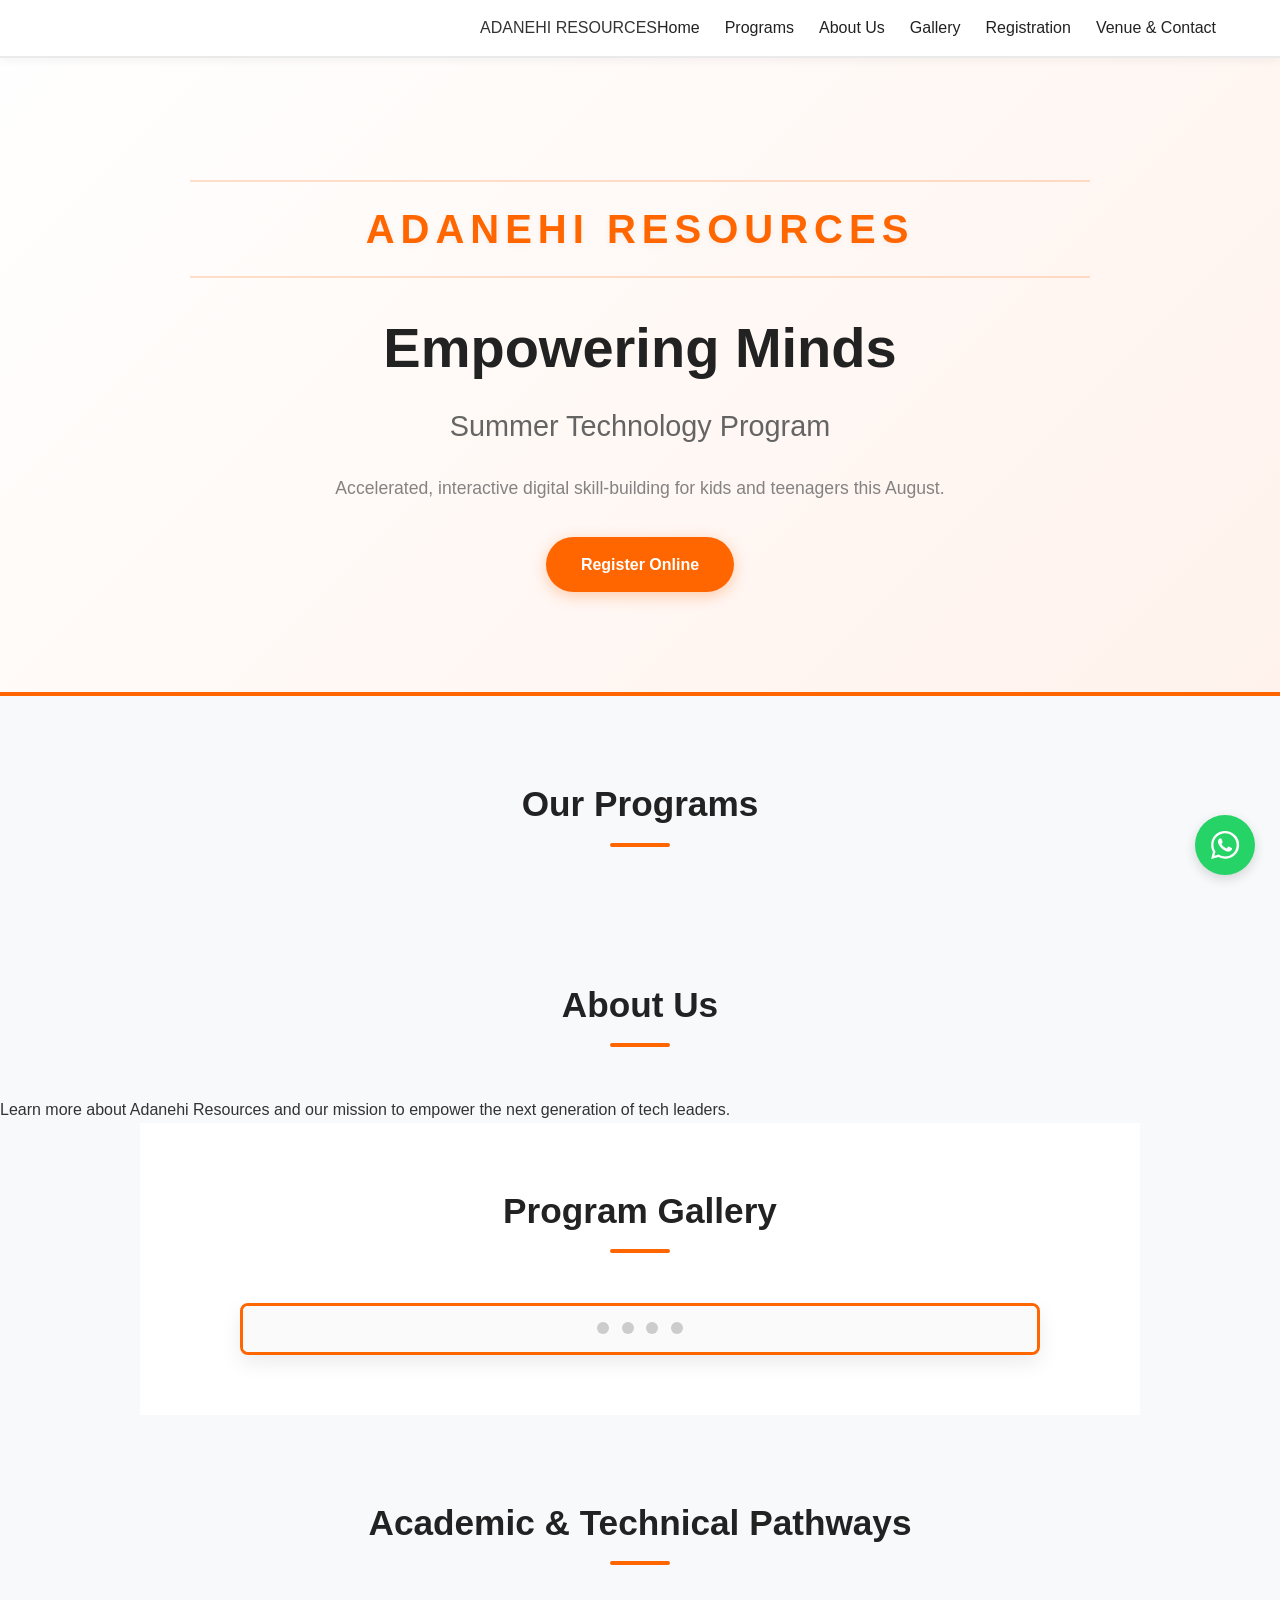
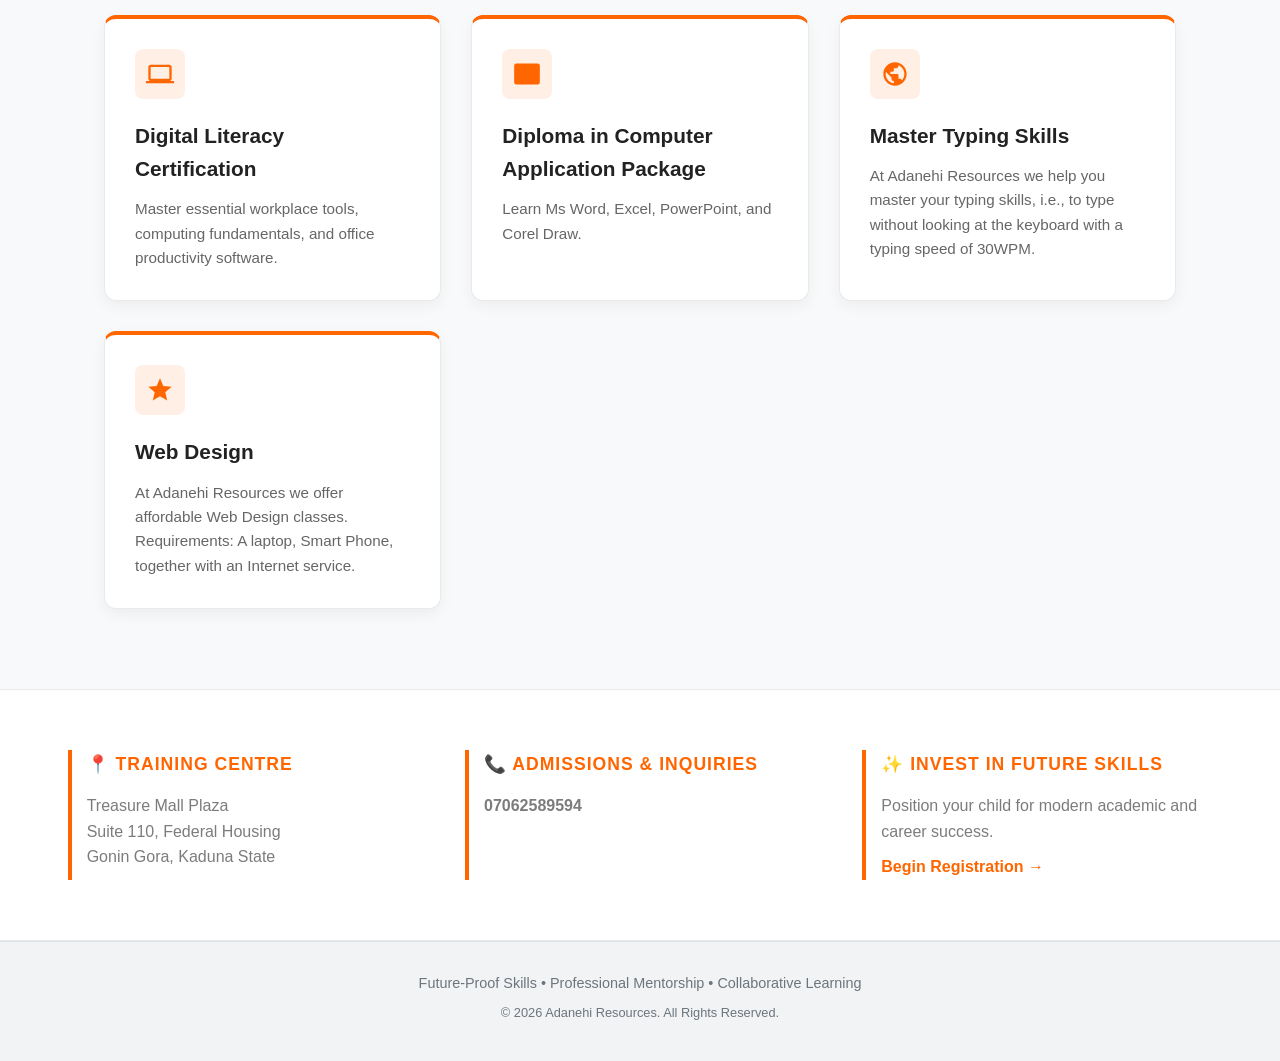
==== commit 52e84b47: "Update index.html" ====
--- a/index.html
+++ b/index.html
@@ -7,7 +7,8 @@
     <link rel="stylesheet" href="style.css">
 </head>
 <body>
-    <nav>
+    <nav class="sticky-nav">
+        <div class="nav-brand">ADANEHI RESOURCES</div>
         <div class="hamburger" id="hamburger">
             <span></span>
             <span></span>
@@ -16,10 +17,8 @@
         <div class="nav-container" id="navMenu">
             <a href="#" class="nav-link">Home</a>
             <a href="#programs" class="nav-link">Programs</a>
-            <a href="#gallery"
-class="nav-link">About Us</a>
-            <a href="#gallery"
- class="nav-link">Gallery</a>
+            <a href="#about" class="nav-link">About Us</a>
+            <a href="#gallery" class="nav-link">Gallery</a>
             <a href="registration.html" class="nav-link">Registration</a>
             <a href="#venue" class="nav-link">Venue & Contact</a>
         </div>
@@ -34,6 +33,17 @@
             <a href="registration.html" class="enroll-btn">Register Online</a>
         </div>
     </header>
+
+    <section id="programs" class="programs-section">
+        <h2 class="section-title">Our Programs</h2>
+        <div class="programs-container">
+            </div>
+    </section>
+
+    <section id="about" class="about-section">
+        <h2 class="section-title">About Us</h2>
+        <p class="about-desc">Learn more about Adanehi Resources and our mission to empower the next generation of tech leaders.</p>
+    </section>
 
     <section id="gallery" class="slider-section">
         <h2 class="section-title">Program Gallery</h2>
@@ -63,7 +73,7 @@
             </div>
         </div>
     </section>
-
+  
     <section id="programs" class="vintage-border">
         <h2 class="section-title">Academic & Technical Pathways</h2>
         <div class="programs">
